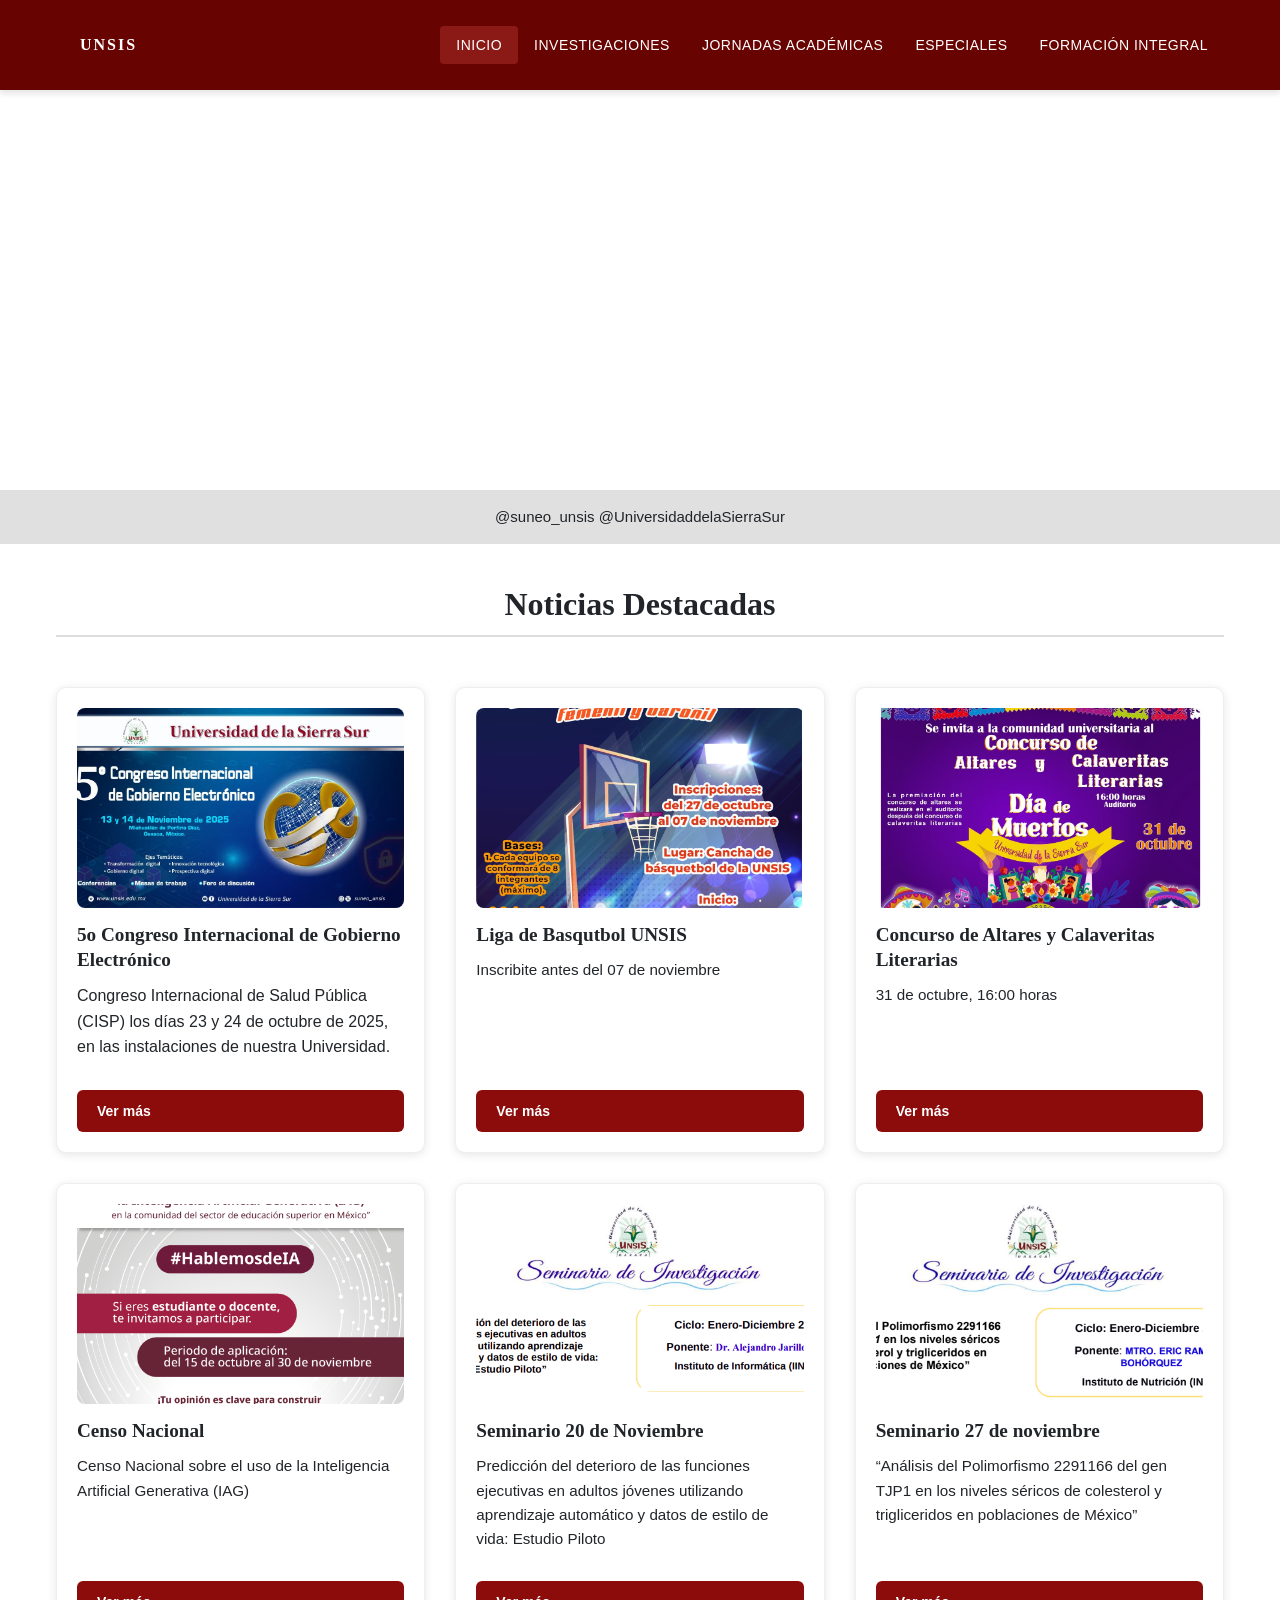
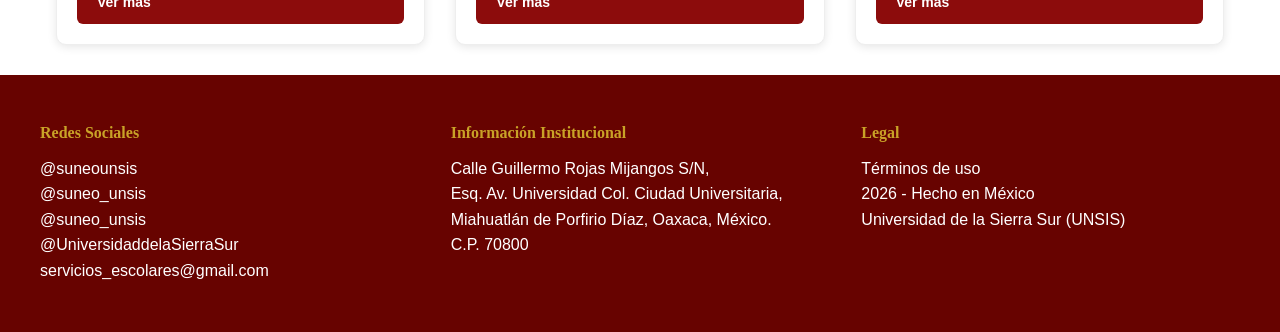
==== index.html @ 6fab4e88 "Primer commit del sitio web. Se agrega el proyecto." ====
<!DOCTYPE html>
<html lang="es">

<head>
    <meta charset="UTF-8">
    <meta name="viewport" content="width=device-width, initial-scale=1.0">
    <title>Noticias UNSIS </title>
    <link rel="stylesheet" href="estilo.css">
    <link rel="stylesheet" href="styles_da.css">
    <!-- <link rel="stylesheet" href="styles_footer.css"> -->
    <link rel="stylesheet" href="styles.css">

</head>

<body>

    <!-- Placeholder para Header -->
    <div id="header-placeholder"></div>

    <!-- Contenido Principal -->
    <div class="hero">
        <img src="imagenes/PORTADA.jpg" alt="Campus Universitario de la Sierra Sur" class="hero-img">
    </div>

    <section class="redes-secundarias">
        <span>@suneo_unsis</span>
        <span>@UniversidaddelaSierraSur</span>
    </section>

    <main class="contenido-principal">
        <div class="container">

            <!--  <h2>Noticias Destacadas</h2>

            <article class="noticia-principal">
                <div class="noticia-img-container">
                    <img src="CAR CIGE 5 - pagina.jpg" alt="Imagen del 5o Congreso Internacional de Gobierno Electrónico">
                </div>
                <div class="noticia-texto">
                    <h3>5o Congreso Internacional de Gobierno Electrónico</h3>
                    <p>
                        La Universidad de la Sierra Sur a través del Instituto de Investigación sobre la Salud Pública (IISSP)
                        convoca a la comunidad académica, científica, social y del sector salud a participar en el 2o. Congreso
                        Internacional de Salud Pública (CISP) los días 23 y 24 de octubre de 2025, en las instalaciones de 
                        nuestra Universidad.
                    </p>
                    <a href="#" class="btn-rojo">Ver más</a>
                </div>
            </article>

            <hr> -->

            <h2>Noticias Destacadas</h2>

            <div class="grid-noticias">

                <article class="noticia-card">
                    <img src="imagenes/CAR CIGE 5 - pagina.jpg"
                        alt="Imagen del 5o Congreso Internacional de Gobierno Electrónico">
                    <h3>5o Congreso Internacional de Gobierno Electrónico</h3>
                    Congreso Internacional de Salud Pública (CISP) los días 23 y 24 de octubre de 2025, en las
                    instalaciones de
                    nuestra Universidad.</p>
                    <a href="cige.html" class="btn-rojo">Ver más</a>
                </article>


                <article class="noticia-card">
                    <img src="imagenes/conv basquet 2025-2.jpg" alt="Imagen de la Liga de Basquetbol UNSIS">
                    <h3>Liga de Basqutbol UNSIS</h3>
                    <p>Inscribite antes del 07 de noviembre</p>
                    <a href="basquet.html" class="btn-rojo">Ver más</a>
                </article>

                <article class="noticia-card">
                    <img src="imagenes/Concurso dia de muertos 2025_0.jpg"
                        alt="Imagen del Concurso de Altares y Calaveritas Literarias">
                    <h3>Concurso de Altares y Calaveritas Literarias</h3>
                    <p>31 de octubre, 16:00 horas</p>
                    <a href="calaveritas.html" class="btn-rojo">Ver más</a>
                </article>

                <article class="noticia-card">
                    <img src="imagenes/Invitación RS.png" alt="Imagen de Censo Nacional sobre IA Generativa">
                    <h3>Censo Nacional</h3>
                    <p>Censo Nacional sobre el uso de la Inteligencia Artificial Generativa (IAG)</p>
                    <a href="censo.html" class="btn-rojo">Ver más</a>
                </article>

                <article class="noticia-card">
                    <img src="imagenes/Captura de pantalla 2025-11-20 110848.png"
                        alt="Imagen de Seminario 20 de Noviembre">
                    <h3>Seminario 20 de Noviembre</h3>
                    <p>
                        Predicción del deterioro de las funciones ejecutivas en adultos jóvenes utilizando aprendizaje
                        automático y datos de estilo de vida: Estudio Piloto
                    </p>
                    <a href="seminario.html" class="btn-rojo">Ver más</a>
                </article>

                <article class="noticia-card">
                    <img src="imagenes/sem24a.png" alt="Imagen de Seminario 27 de noviembre">
                    <h3>Seminario 27 de noviembre</h3>
                    <p>
                        “Análisis del Polimorfismo 2291166 del gen TJP1 en los niveles séricos de colesterol
                        y trigliceridos en poblaciones de México”
                    </p>
                    <a href="seminario27.html" class="btn-rojo">Ver más</a>
                </article>

            </div>
        </div>
    </main>

    <!-- Placeholder para Footer -->
    <div id="footer-placeholder"></div>

    <script src="script.js"></script>

</body>

</html>
---- estilo.css ----
/* =============================================
   ESTILO INSTITUCIONAL TIPO UNSIS - MEJORADO
   ============================================= */

/* ----- VARIABLES CSS para una mejor gestión de colores ----- */
:root {
    --color-unsis-dark: #6e0a0a; /* Rojo oscuro para hover/footer */
    --color-unsis-medium: #7b0a0a; /* Rojo UNSIS principal (Header) */
    --color-unsis-light: #8c0c0c; /* Rojo para menú principal y botones */
    --color-fondo-claro: #f4f4f4;
    --color-texto-oscuro: #333;
    --sombra-card: 0 4px 15px rgba(0,0,0,0.1);
}

/* ----- GENERALES ----- */
body {
    margin: 0;
    padding: 0;
    background: var(--color-fondo-claro);
    font-family: "Segoe UI", Arial, Helvetica, sans-serif;
    color: var(--color-texto-oscuro);
    line-height: 1.6;
}

h2 {
    color: var(--color-unsis-medium);
    text-align: center;
    margin: 40px 0 20px;
    font-size: 2em;
    border-bottom: 2px solid #ddd;
    padding-bottom: 10px;
}

h3 {
    color: var(--color-unsis-dark);
}

/* Contenedor central para limitar el ancho del contenido */
.container {
    max-width: 1200px;
    margin: 0 auto;
    padding: 0 20px;
}

/* ----- HEADER ROJO INSTITUCIONAL ----- */
.top-bar {
    background: var(--color-unsis-medium);
    color: white;
    padding: 10px 30px;
    display: flex;
    justify-content: space-between;
    align-items: center;
    font-size: 14px;
}

.top-bar .logo {
    height: 55px;
    width: auto;
    object-fit: contain;
    background: white; 
    padding: 5px 10px;
    border-radius: 5px;
}

.top-bar .redes-top {
    display: flex;
    gap: 15px;
}

/* ----- MENu PRINCIPAL ----- */
.menu-principal {
    background: var(--color-unsis-light);
    color: white;
    padding: 15px 40px;
    display: flex;
    gap: 40px;
    justify-content: center;
    font-size: 15px;
    font-weight: 500;
}

.menu-principal a {
    color: white;
    text-decoration: none;
    padding: 5px 0;
    transition: color 0.3s;
}

.menu-principal a:hover {
    color: #ffcc00; /* Color de acento */
    text-decoration: none;
}

/* ----- HERO (IMAGEN PRINCIPAL) ----- */
.hero {
    overflow: hidden;
    max-height: 450px;
    width: 100%;
}

.hero-img {
    width: 100%;
    height: 450px;
    object-fit: cover;
    display: block;
}

/* ----- REDES SECUNDARIAS (Sección simple) ----- */
.redes-secundarias {
    text-align: center;
    padding: 15px;
    background: #e0e0e0;
    margin-bottom: 30px;
    font-size: 15px;
}

/* ----- BOTÓN ROJO INSTITUCIONAL ----- */
.btn-rojo {
    display: inline-block;
    background: var(--color-unsis-light);
    color: white;
    padding: 10px 20px;
    border-radius: 6px;
    text-decoration: none;
    font-weight: bold;
    font-size: 14px;
    transition: background 0.3s;
    margin-top: 15px;
}

.btn-rojo:hover {
    background: var(--color-unsis-dark);
}

/* -------------------------------------
   ESTILO DE NOTICIAS (TARJETAS)
   ------------------------------------- */

/* Noticia Destacada: Diseño horizontal en escritorio */
.noticia-principal {
    display: flex;
    background: white;
    border-radius: 10px;
    box-shadow: var(--sombra-card);
    margin: 40px auto;
    overflow: hidden;
    max-width: 90%;
}

.noticia-principal .noticia-img-container {
    width: 50%;
    overflow: hidden;
}

.noticia-principal img {
    width: 100%;
    height: 100%; /* Ajuste a la altura del contenedor */
    object-fit: cover;
    display: block;
}

.noticia-principal .noticia-texto {
    padding: 30px;
    width: 50%;
}

.noticia-principal h3 {
    margin-top: 0;
    font-size: 1.8em;
}

/* Contenedor de las tarjetas de noticias secundarias (Uso de Grid) */
.grid-noticias {
    display: grid;
    /* Ajusta automáticamente las columnas, mínimo 300px, para 2 o 3 columnas */
    grid-template-columns: repeat(auto-fit, minmax(300px, 1fr)); 
    gap: 30px;
    padding: 30px 0;
}

/* Tarjeta de Noticia Estándar */
.noticia-card {
    background: white;
    border-radius: 10px;
    box-shadow: 0 2px 10px rgba(0,0,0,0.1);
    padding: 20px;
    display: flex;
    flex-direction: column;
    transition: transform 0.3s, box-shadow 0.3s;
    border: 1px solid #eee;
}

.noticia-card:hover {
    transform: translateY(-5px);
    box-shadow: 0 8px 20px rgba(0,0,0,0.15);
}

.noticia-card img {
    width: 100%;
    height: 200px; /* Altura fija para uniformidad visual en la cuadrícula */
    object-fit: cover;
    border-radius: 8px;
    margin-bottom: 15px;
}

.noticia-card h3 {
    font-size: 1.2em;
    margin-top: 0;
    margin-bottom: 10px;
}

.noticia-card p {
    flex-grow: 1; 
    font-size: 0.95em;
    margin-bottom: 15px;
}

/* -------------------------------------
   FOOTER (Pie de Página)
   ------------------------------------- */

.footer-principal {
    background: var(--color-unsis-dark);
    color: white;
    padding: 40px 0;
    margin-top: 50px;
    font-size: 14px;
}

.footer-content {
    display: flex;
    justify-content: space-around;
    gap: 30px;
    text-align: left;
}

.footer-principal p {
    margin: 5px 0;
}

.footer-principal a {
    color: #ffcc00; /* Color de acento para enlaces */
    text-decoration: none;
}

.footer-principal a:hover {
    text-decoration: underline;
}

/* ----- RESPONSIVE (Ajustes para Tabletas y Móviles) ----- */

/* Para tabletas (992px y menos) */
@media (max-width: 992px) {
    /* La noticia principal se apila verticalmente */
    .noticia-principal {
        flex-direction: column;
        max-width: 95%;
    }

    .noticia-principal .noticia-img-container,
    .noticia-principal .noticia-texto {
        width: 100%;
    }

    .noticia-principal img {
        height: 300px;
    }
}



/* Para móviles (768px y menos) */
@media (max-width: 768px) {
    .menu-principal {
        /* El menú pasa a ser vertical */
        flex-direction: column;
        gap: 15px;
        padding: 20px;
    }
    
    .top-bar {
        /* El header pasa a ser vertical */
        flex-direction: column;
        padding: 15px;
    }

    .top-bar .redes-top {
        margin-top: 10px;
    }
    
    .footer-content {
        /* El footer pasa a ser vertical y centrado */
        flex-direction: column;
        text-align: center;
    }
    
    .grid-noticias {
        /* La cuadrícula de noticias pasa a ser una sola columna */
        grid-template-columns: 1fr;
    }
}
@media (max-width: 768px){
    .barra-principal,
    .navbar,
    header {
        display: none;
    }
}
---- styles_da.css ----
/* =====================================================
   1. VARIABLES CSS
   ===================================================== */
:root {
    --color-fondo: #ffffff;
    --color-institucional: #670300;
    --color-texto-claro: #ffffff;
    --color-texto-oscuro: #212529;
    --color-hover-crema: #f3e6d8;

    --fuente-principal: 'Montserrat', system-ui, sans-serif;

    --radio-base: 0.75rem;
    --sombra-suave: 0 10px 25px rgba(0, 0, 0, 0.08);
    --transicion-base: 0.3s ease;

    /* Colores de acento */
    --color-acento: #c9a227;
    --color-acento-light: #e8d48a;
}

/* =====================================================
   2. RESET / BASE
   ===================================================== */
*,
*::before,
*::after {
    box-sizing: border-box;
    margin: 0;
    padding: 0;
}

body {
    font-family: var(--fuente-principal);
    background-color: var(--color-fondo);
    color: var(--color-texto-oscuro);
    line-height: 1.6;
}

/* =====================================================
   3. HEADER / NAVBAR
   ===================================================== */
.navbar {
    background-color: var(--color-institucional);
    position: sticky;
    top: 0;
    z-index: 1000;
}

/* Checkbox oculto (control del menú) */
.menu-toggle {
    display: none;
}

/* Barra superior */
.header__top {
    display: flex;
    justify-content: space-between;
    align-items: center;
    padding: 1rem 1.5rem;
}

.header__logo {
    color: var(--color-texto-claro);
    font-weight: 700;
    letter-spacing: 2px;
    text-decoration: none;
    font-size: 1.2rem;
}

/* Botón hamburguesa */
.header__menu-btn {
    cursor: pointer;
    display: flex;
    flex-direction: column;
    gap: 5px;
}

.header__menu-btn span {
    width: 26px;
    height: 3px;
    background-color: var(--color-texto-claro);
    border-radius: 2px;
    transition: var(--transicion-base);
}

/* =====================================================
   4. NAVEGACIÓN
   ===================================================== */
.nav {
    display: none;
}

.menu-toggle:checked~.nav {
    display: block;
}

.menu {
    list-style: none;
    display: flex;
    flex-direction: column;
    padding: 0 1.5rem 1rem;
    gap: 0.5rem;
}

.menu li {
    position: relative;
}

.menu a {
    display: block;
    padding: 0.6rem 0;
    color: var(--color-texto-claro);
    text-decoration: none;
    font-size: 0.95rem;
    transition: transform var(--transicion-base),
        color var(--transicion-base);
}

.menu a:hover {
    color: var(--color-hover-crema);
    transform: scale(1.05);
}

/* Submenú */
.menu ul {
    list-style: none;
    display: none;
    flex-direction: column;
    padding-left: 1rem;
}

.menu li:hover>ul {
    display: block;
}

/* =====================================================
   5. CARDS
   ===================================================== */
.cards-container {
    max-width: 1200px;
    margin: 0 auto;
    padding: 3rem 2rem;

    display: grid;
    grid-template-columns: 1fr;
    gap: 3rem;
}

.card {
    perspective: 1200px;
}

.card-inner {
    position: relative;
    height: 320px;
    transform-style: preserve-3d;
    transition: transform var(--transicion-base);
}

.card:hover .card-inner {
    transform: rotateY(180deg);
}

.card-front,
.card-back {
    position: absolute;
    inset: 0;
    border-radius: var(--radio-base);
    backface-visibility: hidden;
    overflow: hidden;
    box-shadow: var(--sombra-suave);
}

.card-front {
    background-color: #eaeaea;
    /* placeholder */
}

.card-back {
    background-color: var(--color-institucional);
    color: var(--color-texto-claro);
    padding: 2rem;
    transform: rotateY(180deg);

    display: flex;
    flex-direction: column;
    justify-content: center;
    gap: 1rem;
}

.card-back a {
    color: var(--color-hover-crema);
    text-decoration: none;
    font-weight: 500;
}

/* =====================================================
   6. FOOTER
   ===================================================== */
.footer-container {
    background-color: var(--color-institucional);
    color: var(--color-texto-claro);
    padding: 3rem 2rem;
}

.footer-content {
    max-width: 1200px;
    margin: 0 auto;

    display: grid;
    grid-template-columns: 1fr;
    gap: 2rem;
}

.footer-box h4 {
    margin-bottom: 0.75rem;
    color: var(--color-acento);
}

.footer-box a {
    display: inline-block;
    color: var(--color-texto-claro);
    text-decoration: none;
    transition: transform var(--transicion-base),
        color var(--transicion-base);
}

.footer-box a:hover {
    color: var(--color-hover-crema);
    transform: scale(1.05);
}

/* =====================================================
   7. RESPONSIVE
   ===================================================== */
@media (min-width: 768px) {

    /* Navbar */
    .header__menu-btn {
        display: none;
    }

    .nav {
        display: block;
    }

    .menu {
        flex-direction: row;
        justify-content: center;
        align-items: center;
        gap: 1.5rem;
        padding: 0 2rem 1rem;
    }

    .menu ul {
        position: absolute;
        top: 100%;
        left: 0;
        min-width: 200px;
        padding: 0.75rem 1rem;
        background-color: var(--color-institucional);
        border-radius: var(--radio-base);
        box-shadow: var(--sombra-suave);
        z-index: 1000;
    }

    /* Cards */
    .cards-container {
        grid-template-columns: repeat(2, 1fr);
    }

    /* Footer */
    .footer-content {
        grid-template-columns: repeat(3, 1fr);
    }
}
---- styles_footer.css ----
/* =====================================================
   1. VARIABLES CSS
   ===================================================== */
:root {
    --color-fondo: #ffffff;
    --color-institucional: #670300;
    --color-texto-claro: #ffffff;
    --color-texto-oscuro: #212529;
    --color-hover-crema: #f3e6d8;

    --fuente-principal: 'Montserrat', system-ui, sans-serif;

    --radio-base: 0.75rem;
    --sombra-suave: 0 10px 25px rgba(0, 0, 0, 0.08);
    --transicion-base: 0.3s ease;

    /* Colores de acento */
    --color-acento: #c9a227;
    --color-acento-light: #e8d48a;
}

/* =====================================================
   2. RESET / BASE
   ===================================================== */
*,
*::before,
*::after {
    box-sizing: border-box;
    margin: 0;
    padding: 0;
}

body {
    font-family: var(--fuente-principal);
    background-color: var(--color-fondo);
    color: var(--color-texto-oscuro);
    line-height: 1.6;
}

/* =====================================================
   3. HEADER / NAVBAR
   ===================================================== */
/* .navbar {
    background-color: var(--color-institucional);
    position: sticky;
    top: 0;
    z-index: 1000;
} */

/* Checkbox oculto (control del menú) */
/* .menu-toggle {
    display: none;
} */

/* Barra superior */
/* .header__top {
    display: flex;
    justify-content: space-between;
    align-items: center;
    padding: 1rem 1.5rem;
}

.header__logo {
    color: var(--color-texto-claro);
    font-weight: 700;
    letter-spacing: 2px;
    text-decoration: none;
    font-size: 1.2rem;
} */

/* Botón hamburguesa */
/* .header__menu-btn {
    cursor: pointer;
    display: flex;
    flex-direction: column;
    gap: 5px;
}

.header__menu-btn span {
    width: 26px;
    height: 3px;
    background-color: var(--color-texto-claro);
    border-radius: 2px;
    transition: var(--transicion-base);
} */

/* =====================================================
   4. NAVEGACIÓN
   ===================================================== */
/* .nav {
    display: none;
}

.menu-toggle:checked~.nav {
    display: block;
}

.menu {
    list-style: none;
    display: flex;
    flex-direction: column;
    padding: 0 1.5rem 1rem;
    gap: 0.5rem;
}

.menu li {
    position: relative;
}

.menu a {
    display: block;
    padding: 0.6rem 0;
    color: var(--color-texto-claro);
    text-decoration: none;
    font-size: 0.95rem;
    transition: transform var(--transicion-base),
        color var(--transicion-base);
}

.menu a:hover {
    color: var(--color-hover-crema);
    transform: scale(1.05);
} */

/* Submenú */
/* .menu ul {
    list-style: none;
    display: none;
    flex-direction: column;
    padding-left: 1rem;
}

.menu li:hover>ul {
    display: block;
} */

/* =====================================================
   5. CARDS
   ===================================================== */
.cards-container {
    max-width: 1200px;
    margin: 0 auto;
    padding: 3rem 2rem;

    display: grid;
    grid-template-columns: 1fr;
    gap: 3rem;
}

.card {
    perspective: 1200px;
}

.card-inner {
    position: relative;
    height: 320px;
    transform-style: preserve-3d;
    transition: transform var(--transicion-base);
}

.card:hover .card-inner {
    transform: rotateY(180deg);
}

.card-front,
.card-back {
    position: absolute;
    inset: 0;
    border-radius: var(--radio-base);
    backface-visibility: hidden;
    overflow: hidden;
    box-shadow: var(--sombra-suave);
}

.card-front {
    background-color: #eaeaea;
    /* placeholder */
}

.card-back {
    background-color: var(--color-institucional);
    color: var(--color-texto-claro);
    padding: 2rem;
    transform: rotateY(180deg);

    display: flex;
    flex-direction: column;
    justify-content: center;
    gap: 1rem;
}

.card-back a {
    color: var(--color-hover-crema);
    text-decoration: none;
    font-weight: 500;
}

/* =====================================================
   6. FOOTER
   ===================================================== */
.footer-container {
    background-color: var(--color-institucional);
    color: var(--color-texto-claro);
    padding: 3rem 2rem;
}

.footer-content {
    max-width: 1200px;
    margin: 0 auto;

    display: grid;
    grid-template-columns: 1fr;
    gap: 2rem;
}

.footer-box h4 {
    margin-bottom: 0.75rem;
    color: var(--color-acento);
}

.footer-box a {
    display: inline-block;
    color: var(--color-texto-claro);
    text-decoration: none;
    transition: transform var(--transicion-base),
        color var(--transicion-base);
}

.footer-box a:hover {
    color: var(--color-hover-crema);
    transform: scale(1.05);
}

/* =====================================================
   7. RESPONSIVE
   ===================================================== */
@media (min-width: 768px) {

    /* Navbar */
    .header__menu-btn {
        display: none;
    }

    .nav {
        display: block;
    }

    .menu {
        flex-direction: row;
        justify-content: center;
        align-items: center;
        gap: 1.5rem;
        padding: 0 2rem 1rem;
    }

    .menu ul {
        position: absolute;
        top: 100%;
        left: 0;
        min-width: 200px;
        padding: 0.75rem 1rem;
        background-color: var(--color-institucional);
        border-radius: var(--radio-base);
        box-shadow: var(--sombra-suave);
        z-index: 1000;
    }

    /* Cards */
    .cards-container {
        grid-template-columns: repeat(2, 1fr);
    }

    /* Footer */
    .footer-content {
        grid-template-columns: repeat(3, 1fr);
    }
}
---- styles.css ----
/* =============================================================================
   VARIABLES CSS
   ============================================================================= */
:root {
  /* Colores principales */
  --color-primario: #670300;
  --color-primario-light: #8b1a17;
  --color-primario-lighter: #f5e6e6;

  /* Colores secundarios */
  --color-secundario: #1a3a5c;
  --color-secundario-light: #2c5282;

  /* Colores de acento */
  --color-acento: #c9a227;
  --color-acento-light: #e8d48a;

  /* Colores neutros */
  --color-bg-primario: #ffffff;
  --color-bg-secundario: #f8f9fa;
  --color-bg-terciario: #e9ecef;
  --color-text-primario: #212529;
  --color-text-secundario: #6c757d;
  --color-border: #dee2e6;

  /* Tipografía */
  --fuente-primaria: "Segoe UI", Tahoma, Geneva, Verdana, sans-serif;
  --fuente-heading: "Georgia", "Times New Roman", serif;

  /* Tamaños de fuente */
  --texto-xs: 0.75rem;
  --texto-sm: 0.875rem;
  --texto-base: 1rem;
  --texto-lg: 1.125rem;
  --texto-xl: 1.25rem;
  --texto-2xl: 1.5rem;
  --texto-3xl: 1.875rem;
  --texto-4xl: 2.25rem;

  /* Espaciado */
  --espaciado-xs: 0.25rem;
  --espaciado-sm: 0.5rem;
  --espaciado-md: 1rem;
  --espaciado-lg: 1.5rem;
  --espaciado-xl: 2rem;
  --espaciado-2xl: 3rem;
  --espaciado-3xl: 4rem;

  /* Bordes */
  --border-radius-sm: 0.25rem;
  --border-radius-md: 0.5rem;
  --border-radius-lg: 1rem;

  /* Sombras */
  --shadow-sm: 0 1px 2px rgba(0, 0, 0, 0.05);
  --shadow-md: 0 4px 6px rgba(0, 0, 0, 0.1);
  --shadow-lg: 0 10px 15px rgba(0, 0, 0, 0.1);

  /* Transiciones */
  --transition-fast: 150ms ease;
  --transition-normal: 300ms ease;
}

/* =============================================================================
   RESET
   ============================================================================= */
*,
*::before,
*::after {
  box-sizing: border-box;
  margin: 0;
  padding: 0;
}

html {
  scroll-behavior: smooth;
  font-size: 16px;
}

body {
  font-family: var(--fuente-primaria);
  font-size: var(--texto-base);
  line-height: 1.6;
  color: var(--color-text-primario);
  background-color: var(--color-bg-primario);
}

img {
  max-width: 100%;
  height: auto;
  display: block;
}

a {
  color: var(--color-secundario-light);
  text-decoration: none;
  transition: color var(--transition-fast);
}

a:hover {
  color: var(--color-primario);
}

ul,
ol {
  list-style: none;
}

h1,
h2,
h3,
h4,
h5,
h6 {
  font-family: var(--fuente-heading);
  line-height: 1.3;
  color: var(--color-text-primario);
}

/* =============================================================================
   UTILIDADES
   ============================================================================= */
.container {
  width: 100%;
  max-width: 1200px;
  margin: 0 auto;
  padding: 0 var(--espaciado-md);
}

.sr-only {
  position: absolute;
  width: 1px;
  height: 1px;
  padding: 0;
  margin: -1px;
  overflow: hidden;
  clip: rect(0, 0, 0, 0);
  white-space: nowrap;
  border: 0;
}

.text-center {
  text-align: center;
}

.section-title {
  font-size: var(--texto-2xl);
  color: var(--color-primario);
  margin-bottom: var(--espaciado-lg);
  padding-bottom: var(--espaciado-sm);
  border-bottom: 3px solid var(--color-acento);
  display: inline-block;
}

/* =============================================================================
   HEADER
   ============================================================================= */
/* .header {
  background-color: var(--color-primario);
  color: var(--color-bg-primario);
  position: sticky;
  top: 0;
  z-index: 1000;
  box-shadow: var(--shadow-md);
}

.header__container {
  display: flex;
  flex-direction: column;
  padding: var(--espaciado-md);
}

.header__top {
  display: flex;
  justify-content: space-between;
  align-items: center;
  margin-bottom: var(--espaciado-md);
}

.header__logo {
  font-family: var(--fuente-heading);
  font-size: var(--texto-2xl);
  font-weight: bold;
  color: var(--color-bg-primario);
  letter-spacing: 2px;
}

.header__menu-btn {
  background: none;
  border: none;
  color: var(--color-bg-primario);
  font-size: var(--texto-xl);
  cursor: pointer;
  padding: var(--espaciado-sm);
  display: flex;
  flex-direction: column;
  gap: 4px;
}

.header__menu-btn span {
  display: block;
  width: 25px;
  height: 3px;
  background-color: var(--color-bg-primario);
  border-radius: 2px;
  transition: var(--transition-fast);
} */

/* Navegación principal */
/* .nav {
  display: none;
  flex-direction: column;
}

.nav.active {
  display: flex;
}

.nav__menu {
  display: flex;
  flex-direction: column;
  gap: var(--espaciado-xs);
}

.nav__item {
  position: relative;
}

.nav__link {
  display: block;
  padding: var(--espaciado-sm) var(--espaciado-md);
  color: var(--color-bg-primario);
  font-weight: 500;
  text-transform: uppercase;
  font-size: var(--texto-sm);
  letter-spacing: 0.5px;
  border-radius: var(--border-radius-sm);
  transition: background-color var(--transition-fast);
}

.nav__link:hover,
.nav__link--active {
  background-color: var(--color-primario-light);
  color: var(--color-bg-primario);
} */

/* Submenú */
/* .nav__submenu {
  display: none;
  flex-direction: column;
  background-color: var(--color-primario-light);
  padding-left: var(--espaciado-md);
}

.nav__item:hover .nav__submenu,
.nav__submenu.active {
  display: flex;
}

.nav__submenu-link {
  display: block;
  padding: var(--espaciado-sm) var(--espaciado-md);
  color: var(--color-bg-primario);
  font-size: var(--texto-sm);
  opacity: 0.9;
}

.nav__submenu-link:hover {
  opacity: 1;
  background-color: rgba(255, 255, 255, 0.1);
  color: var(--color-bg-primario);
} */

/* =============================================================================
   HERO / BANNER
   ============================================================================= */
.hero {
  position: relative;
  height: 300px;
  /*background: linear-gradient(135deg, var(--color-primario) 0%, var(--color-primario-light) 100%);*/
  display: flex;
  align-items: center;
  justify-content: center;
  text-align: center;
  /*color: var(--color-bg-primario);*/
  overflow: hidden;
}

.hero::before {
  content: "";
  position: absolute;
  top: 0;
  left: 0;
  right: 0;
  bottom: 0;
  background: url("img/PORTADA.jpg") center / cover;
  opacity: 0.3;
}

.hero__content {
  position: relative;
  z-index: 1;
  padding: var(--espaciado-xl);
}

.hero__title {
  font-size: var(--texto-3xl);
  margin-bottom: var(--espaciado-md);
  text-shadow: 2px 2px 4px rgba(0, 0, 0, 0.3);
}

.hero__subtitle {
  font-size: var(--texto-lg);
  opacity: 0.9;
}

/* =============================================================================
   SECCIONES
   ============================================================================= */
.section {
  padding: var(--espaciado-2xl) 0;
}

.section--alt {
  background-color: var(--color-bg-secundario);
}

/* =============================================================================
   TARJETAS
   ============================================================================= */
.cards-grid {
  display: grid;
  grid-template-columns: 1fr;
  gap: var(--espaciado-lg);
}

.card {
  background-color: var(--color-bg-primario);
  border-radius: var(--border-radius-md);
  box-shadow: var(--shadow-md);
  overflow: hidden;
  transition: transform var(--transition-normal), box-shadow var(--transition-normal);
}

.card:hover {
  transform: translateY(-5px);
  box-shadow: var(--shadow-lg);
}

.card__image {
  width: 100%;
  height: 200px;
  object-fit: cover;
}

.card__content {
  padding: var(--espaciado-lg);
}

.card__title {
  font-size: var(--texto-lg);
  color: var(--color-primario);
  margin-bottom: var(--espaciado-sm);
}

.card__text {
  color: var(--color-text-secundario);
  font-size: var(--texto-sm);
  margin-bottom: var(--espaciado-md);
}

.card__link {
  display: inline-block;
  padding: var(--espaciado-sm) var(--espaciado-md);
  background-color: var(--color-primario);
  color: var(--color-bg-primario);
  border-radius: var(--border-radius-sm);
  font-size: var(--texto-sm);
  font-weight: 500;
  transition: background-color var(--transition-fast);
}

.card__link:hover {
  background-color: var(--color-primario-light);
  color: var(--color-bg-primario);
}

/* =============================================================================
   FORMACIÓN INTEGRAL
   ============================================================================= */
.formation-intro {
  background-color: var(--color-primario-lighter);
  padding: var(--espaciado-xl);
  border-radius: var(--border-radius-md);
  margin-bottom: var(--espaciado-2xl);
  text-align: center;
}

.formation-intro__title {
  color: var(--color-primario);
  margin-bottom: var(--espaciado-md);
}

.formation-intro__text {
  color: var(--color-text-secundario);
  max-width: 800px;
  margin: 0 auto;
}

/* Clubs */
.clubs-grid {
  display: grid;
  grid-template-columns: 1fr;
  gap: var(--espaciado-md);
}

.club-card {
  background-color: var(--color-bg-primario);
  padding: var(--espaciado-lg);
  border-radius: var(--border-radius-md);
  box-shadow: var(--shadow-sm);
  border-left: 4px solid var(--color-acento);
}

.club-card__title {
  font-size: var(--texto-lg);
  color: var(--color-primario);
  margin-bottom: var(--espaciado-sm);
}

.club-card__schedule {
  font-size: var(--texto-sm);
  color: var(--color-text-secundario);
}

/* Cultura */
.culture-grid {
  display: grid;
  grid-template-columns: 1fr;
  gap: var(--espaciado-lg);
}

.culture-card {
  background-color: var(--color-bg-primario);
  border-radius: var(--border-radius-md);
  box-shadow: var(--shadow-md);
  overflow: hidden;
}

.culture-card__image {
  width: 100%;
  height: 180px;
  object-fit: cover;
}

.culture-card__content {
  padding: var(--espaciado-lg);
}

.culture-card__title {
  font-size: var(--texto-lg);
  color: var(--color-primario);
  margin-bottom: var(--espaciado-sm);
}

.culture-card__text {
  font-size: var(--texto-sm);
  color: var(--color-text-secundario);
}

/* Deportes */
.sports-grid {
  display: grid;
  grid-template-columns: 1fr;
  gap: var(--espaciado-lg);
}

.sport-card {
  background-color: var(--color-bg-primario);
  padding: var(--espaciado-lg);
  border-radius: var(--border-radius-md);
  box-shadow: var(--shadow-md);
  display: flex;
  flex-direction: column;
  gap: var(--espaciado-md);
}

.sport-card__icon {
  width: 60px;
  height: 60px;
  background-color: var(--color-primario-lighter);
  border-radius: 50%;
  display: flex;
  align-items: center;
  justify-content: center;
  font-size: var(--texto-2xl);
}

.sport-card__title {
  font-size: var(--texto-lg);
  color: var(--color-primario);
}

.sport-card__text {
  font-size: var(--texto-sm);
  color: var(--color-text-secundario);
}

.sport-card__info {
  font-size: var(--texto-sm);
  color: var(--color-text-secundario);
  padding-top: var(--espaciado-sm);
  border-top: 1px solid var(--color-border);
}

.sport-card__info strong {
  color: var(--color-text-primario);
}

/* Libros */
.books-grid {
  display: grid;
  grid-template-columns: repeat(2, 1fr);
  gap: var(--espaciado-md);
}

.book-card {
  background-color: var(--color-bg-primario);
  border-radius: var(--border-radius-md);
  box-shadow: var(--shadow-sm);
  overflow: hidden;
  text-align: center;
}

.book-card__cover {
  width: 100%;
  height: 180px;
  object-fit: cover;
}

.book-card__content {
  padding: var(--espaciado-md);
}

.book-card__title {
  font-size: var(--texto-sm);
  color: var(--color-primario);
  margin-bottom: var(--espaciado-xs);
}

.book-card__author {
  font-size: var(--texto-xs);
  color: var(--color-text-secundario);
}

/* =============================================================================
   FOOTER
   ============================================================================= */
/* .footer {
  background-color: var(--color-primario);
  color: var(--color-bg-primario);
  padding: var(--espaciado-2xl) 0 var(--espaciado-lg);
}

.footer__grid {
  display: grid;
  grid-template-columns: 1fr;
  gap: var(--espaciado-xl);
  margin-bottom: var(--espaciado-xl);
}

.footer__section-title {
  font-size: var(--texto-lg);
  margin-bottom: var(--espaciado-md);
  color: var(--color-acento);
}

.footer__text {
  font-size: var(--texto-sm);
  line-height: 1.8;
  opacity: 0.9;
}

.footer__social {
  display: flex;
  gap: var(--espaciado-md);
  margin-top: var(--espaciado-md);
}

.footer__social-link {
  display: flex;
  align-items: center;
  gap: var(--espaciado-xs);
  color: var(--color-bg-primario);
  font-size: var(--texto-sm);
  opacity: 0.9;
  transition: opacity var(--transition-fast);
}

.footer__social-link:hover {
  opacity: 1;
  color: var(--color-acento);
}

.footer__bottom {
  padding-top: var(--espaciado-lg);
  border-top: 1px solid rgba(255, 255, 255, 0.2);
  text-align: center;
}

.footer__copyright {
  font-size: var(--texto-sm);
  opacity: 0.8;
}

.footer__links {
  margin-top: var(--espaciado-sm);
}

.footer__link {
  color: var(--color-bg-primario);
  font-size: var(--texto-sm);
  opacity: 0.8;
}

.footer__link:hover {
  opacity: 1;
  color: var(--color-acento);
} */

/* =============================================================================
   RESPONSIVE - TABLET (768px+)
   ============================================================================= */
@media (min-width: 768px) {
  /* .header__container {
    flex-direction: row;
    align-items: center;
    justify-content: space-between;
  }

  .header__top {
    margin-bottom: 0;
  }

  .header__menu-btn {
    display: none;
  }

  .nav {
    display: flex;
  }

  .nav__menu {
    flex-direction: row;
    gap: var(--espaciado-xs);
  }

  .nav__submenu {
    position: absolute;
    top: 100%;
    left: 0;
    min-width: 200px;
    padding-left: 0;
    border-radius: var(--border-radius-sm);
    box-shadow: var(--shadow-lg);
    z-index: 100;
  } */

  .hero {
    height: 400px;
  }

  .hero__title {
    font-size: var(--texto-4xl);
  }

  .cards-grid {
    grid-template-columns: repeat(2, 1fr);
  }

  .institutes-grid {
    grid-template-columns: repeat(2, 1fr);
  }

  .specials-grid {
    grid-template-columns: repeat(2, 1fr);
  }

  .clubs-grid {
    grid-template-columns: repeat(2, 1fr);
  }

  .culture-grid {
    grid-template-columns: repeat(3, 1fr);
  }

  .sports-grid {
    grid-template-columns: repeat(2, 1fr);
  }

  .books-grid {
    grid-template-columns: repeat(3, 1fr);
  }

  /* .footer__grid {
    grid-template-columns: repeat(2, 1fr);
  } */
}

/* =============================================================================
   RESPONSIVE - DESKTOP (1024px+)
   ============================================================================= */
@media (min-width: 1024px) {
  .cards-grid {
    grid-template-columns: repeat(3, 1fr);
  }

  .institutes-grid {
    grid-template-columns: repeat(2, 1fr);
  }

  .institute-card {
    flex-direction: row;
  }

  .institute-card__image {
    width: 200px;
    height: auto;
  }

  .specials-grid {
    grid-template-columns: repeat(3, 1fr);
  }

  .sports-grid {
    grid-template-columns: repeat(3, 1fr);
  }

  .books-grid {
    grid-template-columns: repeat(5, 1fr);
  }

  /* .footer__grid {
    grid-template-columns: repeat(3, 1fr);
  } */
}

/* ======================
   HEADER
   ====================== */

/* .header {
  background-color: var(--color-primario);
}

.header-bar {
  display: flex;
  justify-content: space-between;
  align-items: center;
  min-height: 70px;
} */

/* IZQUIERDA */
/* .header-left {
  display: flex;
  align-items: center;
  gap: 0.75rem;
}

.login-icon {
  font-size: 1.2rem;
  text-decoration: none;
  color: #FFFFFF;
}

.logo-unsis {
  height: 40px;
  width: auto;
}

.site-title {
  color: #FFFFFF;
  font-weight: 600;
  font-size: 1.1rem;
} */

/* MENÚ */
/* .nav {
  display: flex;
  align-items: center;
  gap: 1.5rem;
}

.nav a {
  color: #FFFFFF;
  text-decoration: none;
  font-weight: 500;
  white-space: nowrap;
} */

/* =============================================================================
   HEADER
   ============================================================================= */
.header {
  background-color: var(--color-primario);
  color: var(--color-bg-primario);
  position: sticky;
  top: 0;
  z-index: 1000;
  box-shadow: var(--shadow-md);
}

.header__container {
  display: flex;
  flex-direction: column;
  padding: var(--espaciado-md);
}

.header__top {
  display: flex;
  justify-content: space-between;
  align-items: center;
  margin-bottom: var(--espaciado-md);
}

.header__logo {
  font-family: var(--fuente-heading);
  font-size: var(--text-2xl);
  font-weight: bold;
  color: var(--color-bg-primario);
  letter-spacing: 2px;
}

.header__menu-btn {
  background: none;
  border: none;
  color: var(--color-bg-primario);
  font-size: var(--texto-xl);
  cursor: pointer;
  padding: var(--espaciado-sm);
  display: flex;
  flex-direction: column;
  gap: 4px;
}

.header__menu-btn span {
  display: block;
  width: 25px;
  height: 3px;
  background-color: var(--color-bg-primario);
  border-radius: 2px;
  transition: var(--transition-fast);
}

/* Navegación principal */
.nav {
  display: none;
  flex-direction: column;
}

.nav.active {
  display: flex;
}

.nav__list {
  display: flex;
  flex-direction: column;
  gap: var(--espaciado-xs);
}

.nav__item {
  position: relative;
}

.nav__link {
  display: block;
  padding: var(--espaciado-sm) var(--espaciado-md);
  color: var(--color-bg-primario);
  font-weight: 500;
  text-transform: uppercase;
  font-size: var(--texto-sm);
  letter-spacing: 0.5px;
  border-radius: var(--border-radius-sm);
  transition: background-color var(--transition-fast);
}

.nav__link:hover,
.nav__link--active {
  background-color: var(--color-primario-light);
  color: var(--color-bg-primario);
}

/* Submenú */
.nav__submenu {
  display: none;
  flex-direction: column;
  background-color: var(--color-primario-light);
  padding-left: var(--spacing-md);
}

.nav__item:hover .nav__submenu,
.nav__submenu.active {
  display: flex;
}

.nav__submenu-link {
  display: block;
  padding: var(--espaciado-sm) var(--espaciado-md);
  color: var(--color-bg-primario);
  font-size: var(--texto-sm);
  opacity: 0.9;
}

.nav__submenu-link:hover {
  opacity: 1;
  background-color: rgba(255, 255, 255, 0.1);
  color: var(--color-bg-primario);
}

/* =============================================================================
   RESPONSIVE - TABLET (768px+)
   ============================================================================= */
@media (min-width: 768px) {
  .header__container {
    flex-direction: row;
    align-items: center;
    justify-content: space-between;
  }

  .header__top {
    margin-bottom: 0;
  }

  .header__menu-btn {
    display: none;
  }

  .nav {
    display: flex;
  }

  .nav__list {
    flex-direction: row;
    gap: var(--spacing-xs);
  }

  .nav__submenu {
    position: absolute;
    top: 100%;
    left: 0;
    min-width: 200px;
    padding-left: 0;
    border-radius: var(--border-radius-sm);
    box-shadow: var(--shadow-lg);
    z-index: 100;
  }

  .hero {
    height: 400px;
  }

  .hero__title {
    font-size: var(--text-4xl);
  }

  .cards-grid {
    grid-template-columns: repeat(2, 1fr);
  }

  .institutes-grid {
    grid-template-columns: repeat(2, 1fr);
  }

  .specials-grid {
    grid-template-columns: repeat(2, 1fr);
  }

  .clubs-grid {
    grid-template-columns: repeat(2, 1fr);
  }

  .culture-grid {
    grid-template-columns: repeat(3, 1fr);
  }

  .sports-grid {
    grid-template-columns: repeat(2, 1fr);
  }

  .books-grid {
    grid-template-columns: repeat(3, 1fr);
  }

  .footer__grid {
    grid-template-columns: repeat(2, 1fr);
  }
}

/* =============================================================================
   RESPONSIVE - DESKTOP (1024px+)
   ============================================================================= */
@media (min-width: 1024px) {
  .cards-grid {
    grid-template-columns: repeat(3, 1fr);
  }

  .institutes-grid {
    grid-template-columns: repeat(2, 1fr);
  }

  .institute-card {
    flex-direction: row;
  }

  .institute-card__image {
    width: 200px;
    height: auto;
  }

  .specials-grid {
    grid-template-columns: repeat(3, 1fr);
  }

  .sports-grid {
    grid-template-columns: repeat(3, 1fr);
  }

  .books-grid {
    grid-template-columns: repeat(5, 1fr);
  }

  .footer__grid {
    grid-template-columns: repeat(3, 1fr);
  }
}
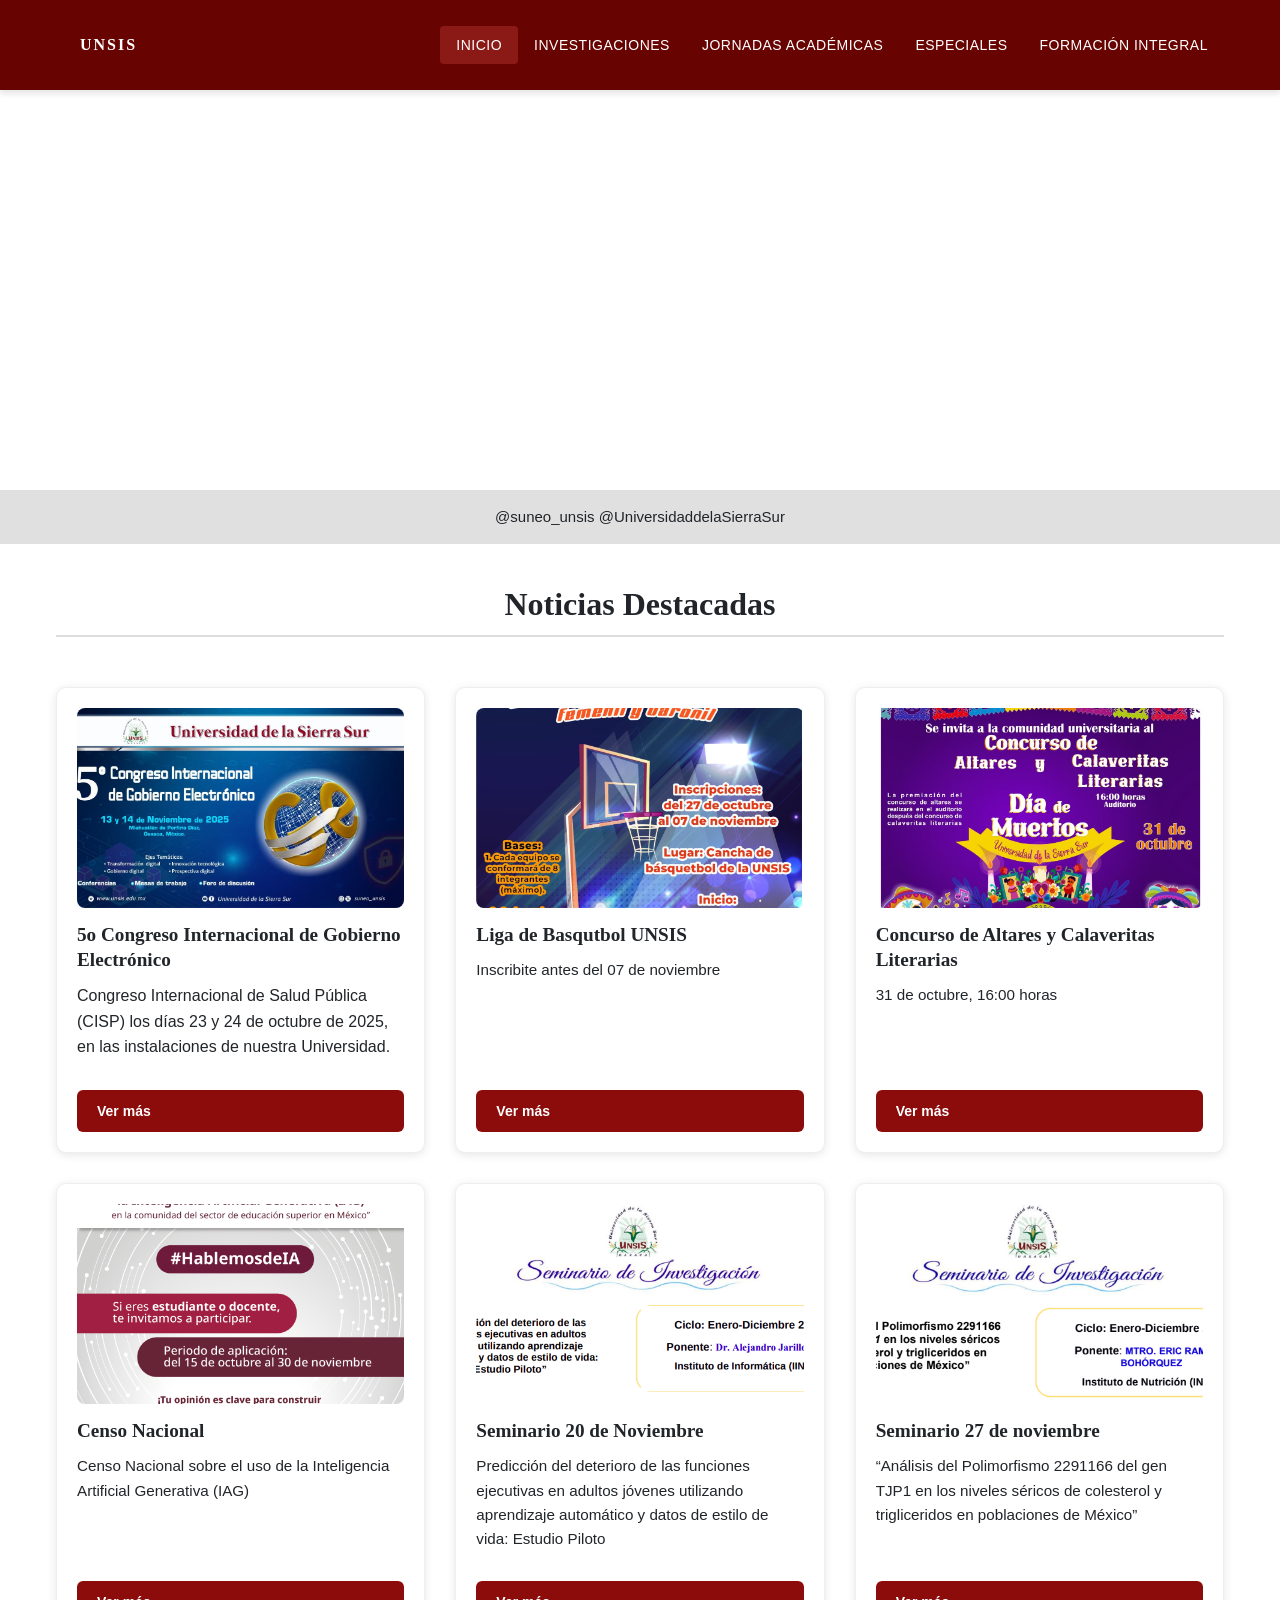
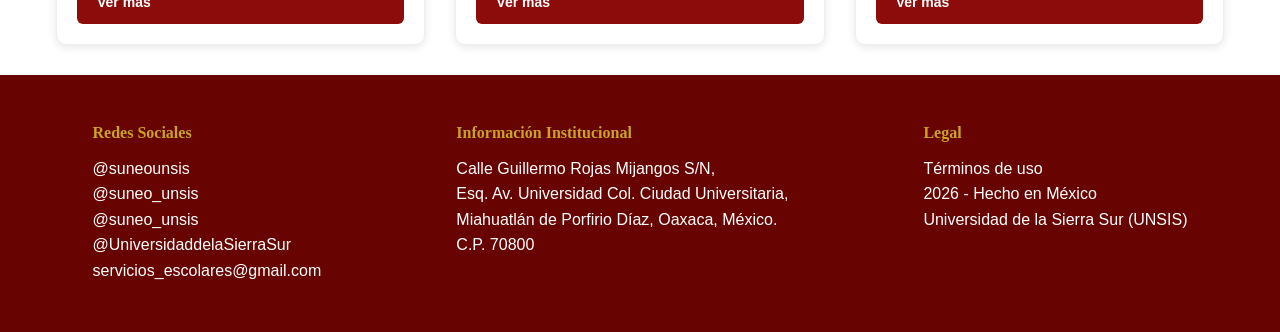
==== commit 5194a097: "Adición de noticias" ====
--- a/index.html
+++ b/index.html
@@ -5,11 +5,9 @@
     <meta charset="UTF-8">
     <meta name="viewport" content="width=device-width, initial-scale=1.0">
     <title>Noticias UNSIS </title>
+    <link rel="stylesheet" href="styles_da.css">
     <link rel="stylesheet" href="estilo.css">
-    <link rel="stylesheet" href="styles_da.css">
-    <!-- <link rel="stylesheet" href="styles_footer.css"> -->
     <link rel="stylesheet" href="styles.css">
-
 </head>
 
 <body>
--- a/estilo.css
+++ b/estilo.css
@@ -4,12 +4,15 @@
 
 /* ----- VARIABLES CSS para una mejor gestión de colores ----- */
 :root {
-    --color-unsis-dark: #6e0a0a; /* Rojo oscuro para hover/footer */
-    --color-unsis-medium: #7b0a0a; /* Rojo UNSIS principal (Header) */
-    --color-unsis-light: #8c0c0c; /* Rojo para menú principal y botones */
+    --color-unsis-dark: #6e0a0a;
+    /* Rojo oscuro para hover/footer */
+    --color-unsis-medium: #7b0a0a;
+    /* Rojo UNSIS principal (Header) */
+    --color-unsis-light: #8c0c0c;
+    /* Rojo para menú principal y botones */
     --color-fondo-claro: #f4f4f4;
     --color-texto-oscuro: #333;
-    --sombra-card: 0 4px 15px rgba(0,0,0,0.1);
+    --sombra-card: 0 4px 15px rgba(0, 0, 0, 0.1);
 }
 
 /* ----- GENERALES ----- */
@@ -57,7 +60,7 @@
     height: 55px;
     width: auto;
     object-fit: contain;
-    background: white; 
+    background: white;
     padding: 5px 10px;
     border-radius: 5px;
 }
@@ -87,7 +90,8 @@
 }
 
 .menu-principal a:hover {
-    color: #ffcc00; /* Color de acento */
+    color: #ffcc00;
+    /* Color de acento */
     text-decoration: none;
 }
 
@@ -130,6 +134,7 @@
 
 .btn-rojo:hover {
     background: var(--color-unsis-dark);
+    color: #ffcc00;
 }
 
 /* -------------------------------------
@@ -154,7 +159,8 @@
 
 .noticia-principal img {
     width: 100%;
-    height: 100%; /* Ajuste a la altura del contenedor */
+    height: 100%;
+    /* Ajuste a la altura del contenedor */
     object-fit: cover;
     display: block;
 }
@@ -173,7 +179,7 @@
 .grid-noticias {
     display: grid;
     /* Ajusta automáticamente las columnas, mínimo 300px, para 2 o 3 columnas */
-    grid-template-columns: repeat(auto-fit, minmax(300px, 1fr)); 
+    grid-template-columns: repeat(auto-fit, minmax(300px, 1fr));
     gap: 30px;
     padding: 30px 0;
 }
@@ -182,7 +188,7 @@
 .noticia-card {
     background: white;
     border-radius: 10px;
-    box-shadow: 0 2px 10px rgba(0,0,0,0.1);
+    box-shadow: 0 2px 10px rgba(0, 0, 0, 0.1);
     padding: 20px;
     display: flex;
     flex-direction: column;
@@ -192,12 +198,13 @@
 
 .noticia-card:hover {
     transform: translateY(-5px);
-    box-shadow: 0 8px 20px rgba(0,0,0,0.15);
+    box-shadow: 0 8px 20px rgba(0, 0, 0, 0.15);
 }
 
 .noticia-card img {
     width: 100%;
-    height: 200px; /* Altura fija para uniformidad visual en la cuadrícula */
+    height: 200px;
+    /* Altura fija para uniformidad visual en la cuadrícula */
     object-fit: cover;
     border-radius: 8px;
     margin-bottom: 15px;
@@ -210,7 +217,7 @@
 }
 
 .noticia-card p {
-    flex-grow: 1; 
+    flex-grow: 1;
     font-size: 0.95em;
     margin-bottom: 15px;
 }
@@ -239,7 +246,8 @@
 }
 
 .footer-principal a {
-    color: #ffcc00; /* Color de acento para enlaces */
+    color: #ffcc00;
+    /* Color de acento para enlaces */
     text-decoration: none;
 }
 
@@ -251,6 +259,7 @@
 
 /* Para tabletas (992px y menos) */
 @media (max-width: 992px) {
+
     /* La noticia principal se apila verticalmente */
     .noticia-principal {
         flex-direction: column;
@@ -277,7 +286,7 @@
         gap: 15px;
         padding: 20px;
     }
-    
+
     .top-bar {
         /* El header pasa a ser vertical */
         flex-direction: column;
@@ -287,19 +296,21 @@
     .top-bar .redes-top {
         margin-top: 10px;
     }
-    
+
     .footer-content {
         /* El footer pasa a ser vertical y centrado */
         flex-direction: column;
         text-align: center;
     }
-    
+
     .grid-noticias {
         /* La cuadrícula de noticias pasa a ser una sola columna */
         grid-template-columns: 1fr;
     }
 }
-@media (max-width: 768px){
+
+@media (max-width: 768px) {
+
     .barra-principal,
     .navbar,
     header {
--- a/styles.css
+++ b/styles.css
@@ -13,19 +13,17 @@
 
   /* Colores de acento */
   --color-acento: #c9a227;
-  --color-acento-light: #e8d48a;
 
   /* Colores neutros */
   --color-bg-primario: #ffffff;
   --color-bg-secundario: #f8f9fa;
-  --color-bg-terciario: #e9ecef;
   --color-text-primario: #212529;
   --color-text-secundario: #6c757d;
   --color-border: #dee2e6;
 
   /* Tipografía */
-  --fuente-primaria: "Segoe UI", Tahoma, Geneva, Verdana, sans-serif;
-  --fuente-heading: "Georgia", "Times New Roman", serif;
+  --fuente-principal: "Segoe UI", Tahoma, Geneva, Verdana, sans-serif;
+  --fuente-titulo: "Georgia", "Times New Roman", serif;
 
   /* Tamaños de fuente */
   --texto-xs: 0.75rem;
@@ -78,7 +76,7 @@
 }
 
 body {
-  font-family: var(--fuente-primaria);
+  font-family: var(--fuente-principal);
   font-size: var(--texto-base);
   line-height: 1.6;
   color: var(--color-text-primario);
@@ -112,7 +110,7 @@
 h4,
 h5,
 h6 {
-  font-family: var(--fuente-heading);
+  font-family: var(--fuente-titulo);
   line-height: 1.3;
   color: var(--color-text-primario);
 }
@@ -153,125 +151,6 @@
 }
 
 /* =============================================================================
-   HEADER
-   ============================================================================= */
-/* .header {
-  background-color: var(--color-primario);
-  color: var(--color-bg-primario);
-  position: sticky;
-  top: 0;
-  z-index: 1000;
-  box-shadow: var(--shadow-md);
-}
-
-.header__container {
-  display: flex;
-  flex-direction: column;
-  padding: var(--espaciado-md);
-}
-
-.header__top {
-  display: flex;
-  justify-content: space-between;
-  align-items: center;
-  margin-bottom: var(--espaciado-md);
-}
-
-.header__logo {
-  font-family: var(--fuente-heading);
-  font-size: var(--texto-2xl);
-  font-weight: bold;
-  color: var(--color-bg-primario);
-  letter-spacing: 2px;
-}
-
-.header__menu-btn {
-  background: none;
-  border: none;
-  color: var(--color-bg-primario);
-  font-size: var(--texto-xl);
-  cursor: pointer;
-  padding: var(--espaciado-sm);
-  display: flex;
-  flex-direction: column;
-  gap: 4px;
-}
-
-.header__menu-btn span {
-  display: block;
-  width: 25px;
-  height: 3px;
-  background-color: var(--color-bg-primario);
-  border-radius: 2px;
-  transition: var(--transition-fast);
-} */
-
-/* Navegación principal */
-/* .nav {
-  display: none;
-  flex-direction: column;
-}
-
-.nav.active {
-  display: flex;
-}
-
-.nav__menu {
-  display: flex;
-  flex-direction: column;
-  gap: var(--espaciado-xs);
-}
-
-.nav__item {
-  position: relative;
-}
-
-.nav__link {
-  display: block;
-  padding: var(--espaciado-sm) var(--espaciado-md);
-  color: var(--color-bg-primario);
-  font-weight: 500;
-  text-transform: uppercase;
-  font-size: var(--texto-sm);
-  letter-spacing: 0.5px;
-  border-radius: var(--border-radius-sm);
-  transition: background-color var(--transition-fast);
-}
-
-.nav__link:hover,
-.nav__link--active {
-  background-color: var(--color-primario-light);
-  color: var(--color-bg-primario);
-} */
-
-/* Submenú */
-/* .nav__submenu {
-  display: none;
-  flex-direction: column;
-  background-color: var(--color-primario-light);
-  padding-left: var(--espaciado-md);
-}
-
-.nav__item:hover .nav__submenu,
-.nav__submenu.active {
-  display: flex;
-}
-
-.nav__submenu-link {
-  display: block;
-  padding: var(--espaciado-sm) var(--espaciado-md);
-  color: var(--color-bg-primario);
-  font-size: var(--texto-sm);
-  opacity: 0.9;
-}
-
-.nav__submenu-link:hover {
-  opacity: 1;
-  background-color: rgba(255, 255, 255, 0.1);
-  color: var(--color-bg-primario);
-} */
-
-/* =============================================================================
    HERO / BANNER
    ============================================================================= */
 .hero {
@@ -554,85 +433,129 @@
 }
 
 /* =============================================================================
-   FOOTER
-   ============================================================================= */
-/* .footer {
+   HEADER
+   ============================================================================= */
+.header {
   background-color: var(--color-primario);
   color: var(--color-bg-primario);
-  padding: var(--espaciado-2xl) 0 var(--espaciado-lg);
-}
-
-.footer__grid {
-  display: grid;
-  grid-template-columns: 1fr;
-  gap: var(--espaciado-xl);
-  margin-bottom: var(--espaciado-xl);
-}
-
-.footer__section-title {
-  font-size: var(--texto-lg);
+  position: sticky;
+  top: 0;
+  z-index: 1000;
+  box-shadow: var(--shadow-md);
+}
+
+.header__container {
+  display: flex;
+  flex-direction: column;
+  padding: var(--espaciado-md);
+}
+
+.header__top {
+  display: flex;
+  justify-content: space-between;
+  align-items: center;
   margin-bottom: var(--espaciado-md);
-  color: var(--color-acento);
-}
-
-.footer__text {
-  font-size: var(--texto-sm);
-  line-height: 1.8;
+}
+
+.header__logo {
+  font-family: var(--fuente-titulo);
+  font-size: var(--text-2xl);
+  font-weight: bold;
+  color: var(--color-bg-primario);
+  letter-spacing: 2px;
+}
+
+.header__menu-btn {
+  background: none;
+  border: none;
+  color: var(--color-bg-primario);
+  font-size: var(--texto-xl);
+  cursor: pointer;
+  padding: var(--espaciado-sm);
+  display: flex;
+  flex-direction: column;
+  gap: 4px;
+}
+
+.header__menu-btn span {
+  display: block;
+  width: 25px;
+  height: 3px;
+  background-color: var(--color-bg-primario);
+  border-radius: 2px;
+  transition: var(--transition-fast);
+}
+
+/* Navegación principal */
+.nav {
+  display: none;
+  flex-direction: column;
+}
+
+.nav.active {
+  display: flex;
+}
+
+.nav__list {
+  display: flex;
+  flex-direction: column;
+  gap: var(--espaciado-xs);
+}
+
+.nav__item {
+  position: relative;
+}
+
+.nav__link {
+  display: block;
+  padding: var(--espaciado-sm) var(--espaciado-md);
+  color: var(--color-bg-primario);
+  font-weight: 500;
+  text-transform: uppercase;
+  font-size: var(--texto-sm);
+  letter-spacing: 0.5px;
+  border-radius: var(--border-radius-sm);
+  transition: background-color var(--transition-fast);
+}
+
+.nav__link:hover,
+.nav__link--active {
+  background-color: var(--color-primario-light);
+  color: var(--color-bg-primario);
+}
+
+/* Submenú */
+.nav__submenu {
+  display: none;
+  flex-direction: column;
+  background-color: var(--color-primario-light);
+  padding-left: var(--spacing-md);
+}
+
+.nav__item:hover .nav__submenu,
+.nav__submenu.active {
+  display: flex;
+}
+
+.nav__submenu-link {
+  display: block;
+  padding: var(--espaciado-sm) var(--espaciado-md);
+  color: var(--color-bg-primario);
+  font-size: var(--texto-sm);
   opacity: 0.9;
 }
 
-.footer__social {
-  display: flex;
-  gap: var(--espaciado-md);
-  margin-top: var(--espaciado-md);
-}
-
-.footer__social-link {
-  display: flex;
-  align-items: center;
-  gap: var(--espaciado-xs);
-  color: var(--color-bg-primario);
-  font-size: var(--texto-sm);
-  opacity: 0.9;
-  transition: opacity var(--transition-fast);
-}
-
-.footer__social-link:hover {
+.nav__submenu-link:hover {
   opacity: 1;
-  color: var(--color-acento);
-}
-
-.footer__bottom {
-  padding-top: var(--espaciado-lg);
-  border-top: 1px solid rgba(255, 255, 255, 0.2);
-  text-align: center;
-}
-
-.footer__copyright {
-  font-size: var(--texto-sm);
-  opacity: 0.8;
-}
-
-.footer__links {
-  margin-top: var(--espaciado-sm);
-}
-
-.footer__link {
-  color: var(--color-bg-primario);
-  font-size: var(--texto-sm);
-  opacity: 0.8;
-}
-
-.footer__link:hover {
-  opacity: 1;
-  color: var(--color-acento);
-} */
+  background-color: rgba(255, 255, 255, 0.1);
+  color: var(--color-bg-primario);
+}
 
 /* =============================================================================
    RESPONSIVE - TABLET (768px+)
    ============================================================================= */
 @media (min-width: 768px) {
-  /* .header__container {
+  .header__container {
     flex-direction: row;
     align-items: center;
     justify-content: space-between;
@@ -650,9 +573,9 @@
     display: flex;
   }
 
-  .nav__menu {
+  .nav__list {
     flex-direction: row;
-    gap: var(--espaciado-xs);
+    gap: var(--spacing-xs);
   }
 
   .nav__submenu {
@@ -664,14 +587,14 @@
     border-radius: var(--border-radius-sm);
     box-shadow: var(--shadow-lg);
     z-index: 100;
-  } */
+  }
 
   .hero {
     height: 400px;
   }
 
   .hero__title {
-    font-size: var(--texto-4xl);
+    font-size: var(--text-4xl);
   }
 
   .cards-grid {
@@ -701,10 +624,6 @@
   .books-grid {
     grid-template-columns: repeat(3, 1fr);
   }
-
-  /* .footer__grid {
-    grid-template-columns: repeat(2, 1fr);
-  } */
 }
 
 /* =============================================================================
@@ -739,297 +658,4 @@
   .books-grid {
     grid-template-columns: repeat(5, 1fr);
   }
-
-  /* .footer__grid {
-    grid-template-columns: repeat(3, 1fr);
-  } */
-}
-
-/* ======================
-   HEADER
-   ====================== */
-
-/* .header {
-  background-color: var(--color-primario);
-}
-
-.header-bar {
-  display: flex;
-  justify-content: space-between;
-  align-items: center;
-  min-height: 70px;
-} */
-
-/* IZQUIERDA */
-/* .header-left {
-  display: flex;
-  align-items: center;
-  gap: 0.75rem;
-}
-
-.login-icon {
-  font-size: 1.2rem;
-  text-decoration: none;
-  color: #FFFFFF;
-}
-
-.logo-unsis {
-  height: 40px;
-  width: auto;
-}
-
-.site-title {
-  color: #FFFFFF;
-  font-weight: 600;
-  font-size: 1.1rem;
-} */
-
-/* MENÚ */
-/* .nav {
-  display: flex;
-  align-items: center;
-  gap: 1.5rem;
-}
-
-.nav a {
-  color: #FFFFFF;
-  text-decoration: none;
-  font-weight: 500;
-  white-space: nowrap;
-} */
-
-/* =============================================================================
-   HEADER
-   ============================================================================= */
-.header {
-  background-color: var(--color-primario);
-  color: var(--color-bg-primario);
-  position: sticky;
-  top: 0;
-  z-index: 1000;
-  box-shadow: var(--shadow-md);
-}
-
-.header__container {
-  display: flex;
-  flex-direction: column;
-  padding: var(--espaciado-md);
-}
-
-.header__top {
-  display: flex;
-  justify-content: space-between;
-  align-items: center;
-  margin-bottom: var(--espaciado-md);
-}
-
-.header__logo {
-  font-family: var(--fuente-heading);
-  font-size: var(--text-2xl);
-  font-weight: bold;
-  color: var(--color-bg-primario);
-  letter-spacing: 2px;
-}
-
-.header__menu-btn {
-  background: none;
-  border: none;
-  color: var(--color-bg-primario);
-  font-size: var(--texto-xl);
-  cursor: pointer;
-  padding: var(--espaciado-sm);
-  display: flex;
-  flex-direction: column;
-  gap: 4px;
-}
-
-.header__menu-btn span {
-  display: block;
-  width: 25px;
-  height: 3px;
-  background-color: var(--color-bg-primario);
-  border-radius: 2px;
-  transition: var(--transition-fast);
-}
-
-/* Navegación principal */
-.nav {
-  display: none;
-  flex-direction: column;
-}
-
-.nav.active {
-  display: flex;
-}
-
-.nav__list {
-  display: flex;
-  flex-direction: column;
-  gap: var(--espaciado-xs);
-}
-
-.nav__item {
-  position: relative;
-}
-
-.nav__link {
-  display: block;
-  padding: var(--espaciado-sm) var(--espaciado-md);
-  color: var(--color-bg-primario);
-  font-weight: 500;
-  text-transform: uppercase;
-  font-size: var(--texto-sm);
-  letter-spacing: 0.5px;
-  border-radius: var(--border-radius-sm);
-  transition: background-color var(--transition-fast);
-}
-
-.nav__link:hover,
-.nav__link--active {
-  background-color: var(--color-primario-light);
-  color: var(--color-bg-primario);
-}
-
-/* Submenú */
-.nav__submenu {
-  display: none;
-  flex-direction: column;
-  background-color: var(--color-primario-light);
-  padding-left: var(--spacing-md);
-}
-
-.nav__item:hover .nav__submenu,
-.nav__submenu.active {
-  display: flex;
-}
-
-.nav__submenu-link {
-  display: block;
-  padding: var(--espaciado-sm) var(--espaciado-md);
-  color: var(--color-bg-primario);
-  font-size: var(--texto-sm);
-  opacity: 0.9;
-}
-
-.nav__submenu-link:hover {
-  opacity: 1;
-  background-color: rgba(255, 255, 255, 0.1);
-  color: var(--color-bg-primario);
-}
-
-/* =============================================================================
-   RESPONSIVE - TABLET (768px+)
-   ============================================================================= */
-@media (min-width: 768px) {
-  .header__container {
-    flex-direction: row;
-    align-items: center;
-    justify-content: space-between;
-  }
-
-  .header__top {
-    margin-bottom: 0;
-  }
-
-  .header__menu-btn {
-    display: none;
-  }
-
-  .nav {
-    display: flex;
-  }
-
-  .nav__list {
-    flex-direction: row;
-    gap: var(--spacing-xs);
-  }
-
-  .nav__submenu {
-    position: absolute;
-    top: 100%;
-    left: 0;
-    min-width: 200px;
-    padding-left: 0;
-    border-radius: var(--border-radius-sm);
-    box-shadow: var(--shadow-lg);
-    z-index: 100;
-  }
-
-  .hero {
-    height: 400px;
-  }
-
-  .hero__title {
-    font-size: var(--text-4xl);
-  }
-
-  .cards-grid {
-    grid-template-columns: repeat(2, 1fr);
-  }
-
-  .institutes-grid {
-    grid-template-columns: repeat(2, 1fr);
-  }
-
-  .specials-grid {
-    grid-template-columns: repeat(2, 1fr);
-  }
-
-  .clubs-grid {
-    grid-template-columns: repeat(2, 1fr);
-  }
-
-  .culture-grid {
-    grid-template-columns: repeat(3, 1fr);
-  }
-
-  .sports-grid {
-    grid-template-columns: repeat(2, 1fr);
-  }
-
-  .books-grid {
-    grid-template-columns: repeat(3, 1fr);
-  }
-
-  .footer__grid {
-    grid-template-columns: repeat(2, 1fr);
-  }
-}
-
-/* =============================================================================
-   RESPONSIVE - DESKTOP (1024px+)
-   ============================================================================= */
-@media (min-width: 1024px) {
-  .cards-grid {
-    grid-template-columns: repeat(3, 1fr);
-  }
-
-  .institutes-grid {
-    grid-template-columns: repeat(2, 1fr);
-  }
-
-  .institute-card {
-    flex-direction: row;
-  }
-
-  .institute-card__image {
-    width: 200px;
-    height: auto;
-  }
-
-  .specials-grid {
-    grid-template-columns: repeat(3, 1fr);
-  }
-
-  .sports-grid {
-    grid-template-columns: repeat(3, 1fr);
-  }
-
-  .books-grid {
-    grid-template-columns: repeat(5, 1fr);
-  }
-
-  .footer__grid {
-    grid-template-columns: repeat(3, 1fr);
-  }
 }
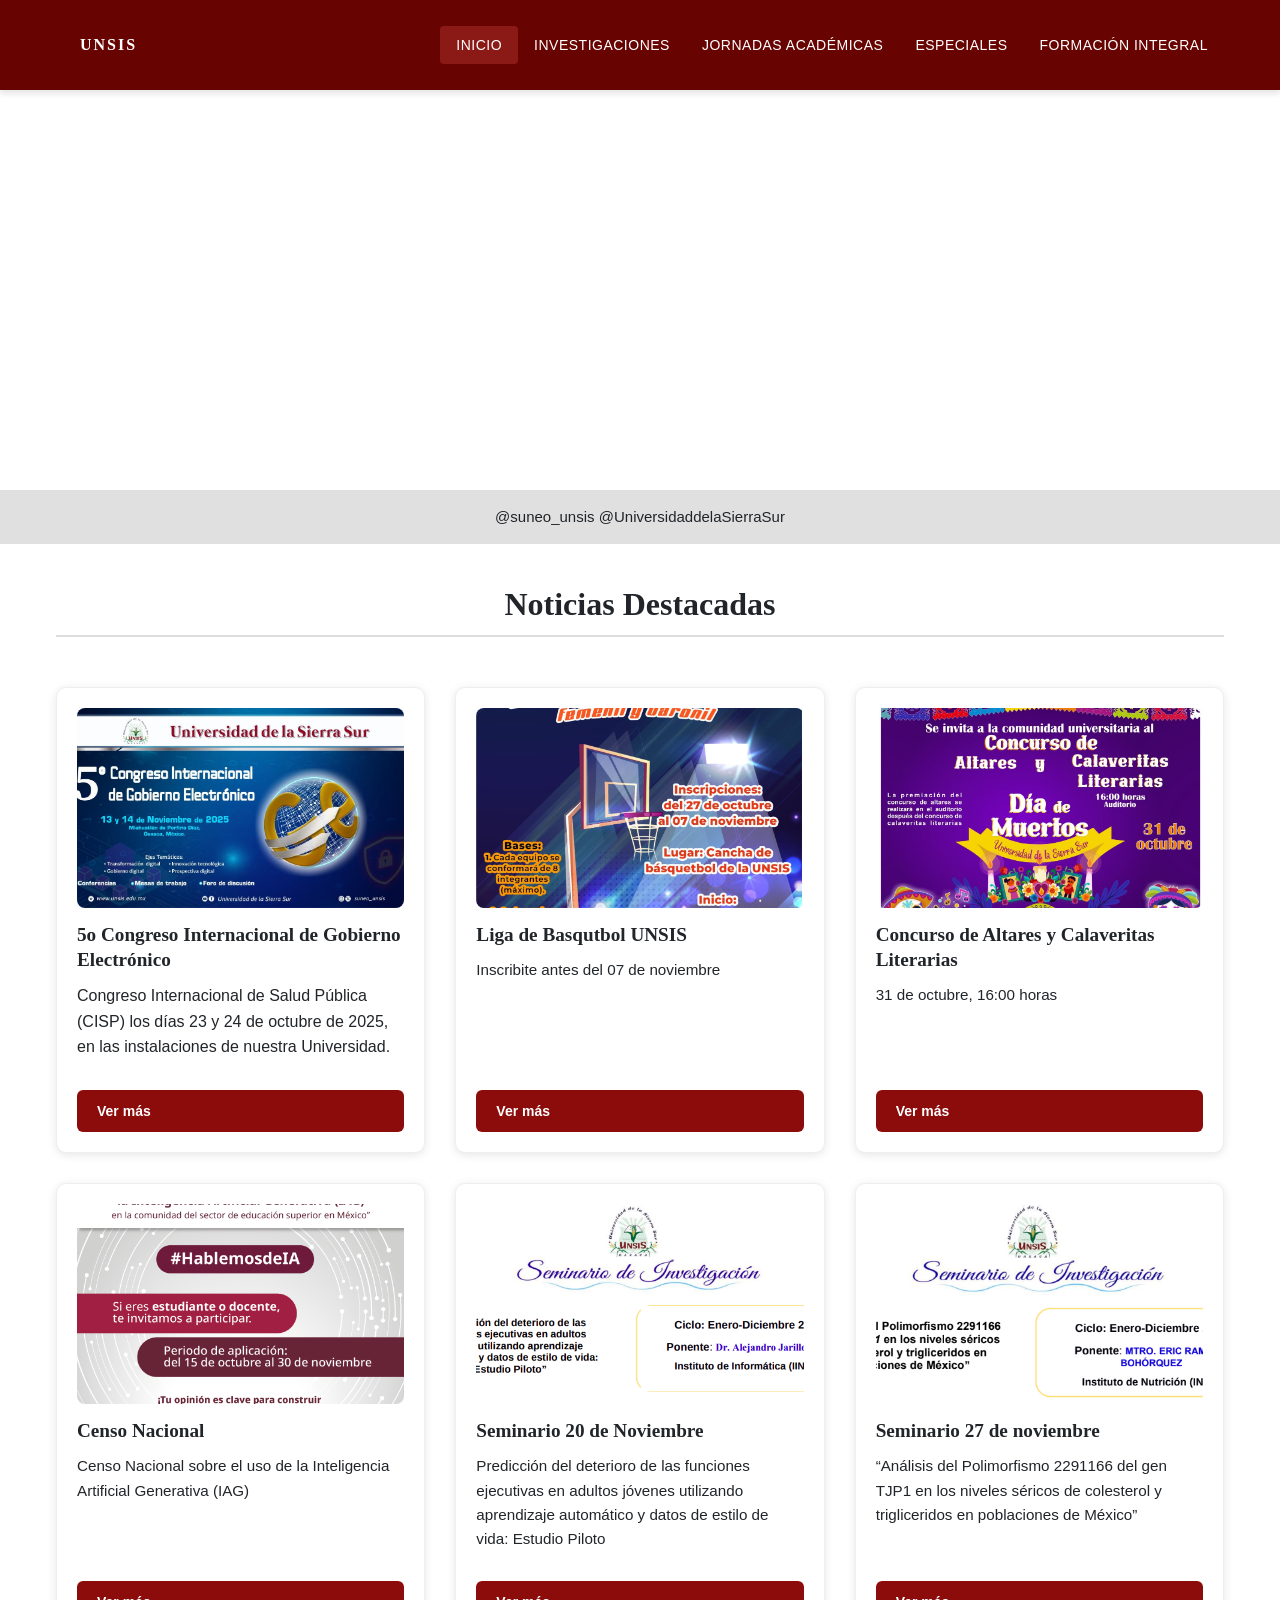
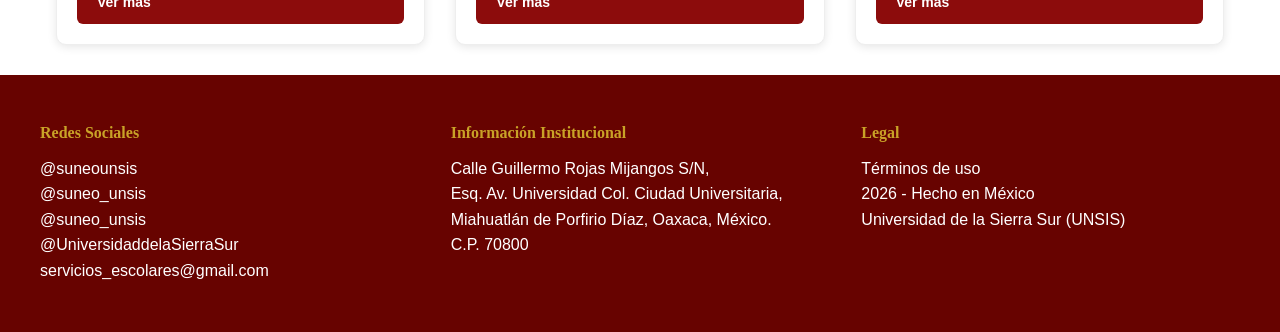
==== commit 138abe42: "Corrección de header en página principal para vista de dispositivos móviles" ====
--- a/index.html
+++ b/index.html
@@ -27,26 +27,6 @@
 
     <main class="contenido-principal">
         <div class="container">
-
-            <!--  <h2>Noticias Destacadas</h2>
-
-            <article class="noticia-principal">
-                <div class="noticia-img-container">
-                    <img src="CAR CIGE 5 - pagina.jpg" alt="Imagen del 5o Congreso Internacional de Gobierno Electrónico">
-                </div>
-                <div class="noticia-texto">
-                    <h3>5o Congreso Internacional de Gobierno Electrónico</h3>
-                    <p>
-                        La Universidad de la Sierra Sur a través del Instituto de Investigación sobre la Salud Pública (IISSP)
-                        convoca a la comunidad académica, científica, social y del sector salud a participar en el 2o. Congreso
-                        Internacional de Salud Pública (CISP) los días 23 y 24 de octubre de 2025, en las instalaciones de 
-                        nuestra Universidad.
-                    </p>
-                    <a href="#" class="btn-rojo">Ver más</a>
-                </div>
-            </article>
-
-            <hr> -->
 
             <h2>Noticias Destacadas</h2>
 
--- a/estilo.css
+++ b/estilo.css
@@ -43,56 +43,6 @@
     max-width: 1200px;
     margin: 0 auto;
     padding: 0 20px;
-}
-
-/* ----- HEADER ROJO INSTITUCIONAL ----- */
-.top-bar {
-    background: var(--color-unsis-medium);
-    color: white;
-    padding: 10px 30px;
-    display: flex;
-    justify-content: space-between;
-    align-items: center;
-    font-size: 14px;
-}
-
-.top-bar .logo {
-    height: 55px;
-    width: auto;
-    object-fit: contain;
-    background: white;
-    padding: 5px 10px;
-    border-radius: 5px;
-}
-
-.top-bar .redes-top {
-    display: flex;
-    gap: 15px;
-}
-
-/* ----- MENu PRINCIPAL ----- */
-.menu-principal {
-    background: var(--color-unsis-light);
-    color: white;
-    padding: 15px 40px;
-    display: flex;
-    gap: 40px;
-    justify-content: center;
-    font-size: 15px;
-    font-weight: 500;
-}
-
-.menu-principal a {
-    color: white;
-    text-decoration: none;
-    padding: 5px 0;
-    transition: color 0.3s;
-}
-
-.menu-principal a:hover {
-    color: #ffcc00;
-    /* Color de acento */
-    text-decoration: none;
 }
 
 /* ----- HERO (IMAGEN PRINCIPAL) ----- */
@@ -222,39 +172,6 @@
     margin-bottom: 15px;
 }
 
-/* -------------------------------------
-   FOOTER (Pie de Página)
-   ------------------------------------- */
-
-.footer-principal {
-    background: var(--color-unsis-dark);
-    color: white;
-    padding: 40px 0;
-    margin-top: 50px;
-    font-size: 14px;
-}
-
-.footer-content {
-    display: flex;
-    justify-content: space-around;
-    gap: 30px;
-    text-align: left;
-}
-
-.footer-principal p {
-    margin: 5px 0;
-}
-
-.footer-principal a {
-    color: #ffcc00;
-    /* Color de acento para enlaces */
-    text-decoration: none;
-}
-
-.footer-principal a:hover {
-    text-decoration: underline;
-}
-
 /* ----- RESPONSIVE (Ajustes para Tabletas y Móviles) ----- */
 
 /* Para tabletas (992px y menos) */
@@ -280,40 +197,8 @@
 
 /* Para móviles (768px y menos) */
 @media (max-width: 768px) {
-    .menu-principal {
-        /* El menú pasa a ser vertical */
-        flex-direction: column;
-        gap: 15px;
-        padding: 20px;
-    }
-
-    .top-bar {
-        /* El header pasa a ser vertical */
-        flex-direction: column;
-        padding: 15px;
-    }
-
-    .top-bar .redes-top {
-        margin-top: 10px;
-    }
-
-    .footer-content {
-        /* El footer pasa a ser vertical y centrado */
-        flex-direction: column;
-        text-align: center;
-    }
-
     .grid-noticias {
         /* La cuadrícula de noticias pasa a ser una sola columna */
         grid-template-columns: 1fr;
     }
-}
-
-@media (max-width: 768px) {
-
-    .barra-principal,
-    .navbar,
-    header {
-        display: none;
-    }
 }
--- a/styles.css
+++ b/styles.css
@@ -125,22 +125,6 @@
   padding: 0 var(--espaciado-md);
 }
 
-.sr-only {
-  position: absolute;
-  width: 1px;
-  height: 1px;
-  padding: 0;
-  margin: -1px;
-  overflow: hidden;
-  clip: rect(0, 0, 0, 0);
-  white-space: nowrap;
-  border: 0;
-}
-
-.text-center {
-  text-align: center;
-}
-
 .section-title {
   font-size: var(--texto-2xl);
   color: var(--color-primario);
@@ -156,12 +140,12 @@
 .hero {
   position: relative;
   height: 300px;
-  /*background: linear-gradient(135deg, var(--color-primario) 0%, var(--color-primario-light) 100%);*/
+  /* background: linear-gradient(135deg, var(--color-primario) 0%, var(--color-primario-light) 100%); */
   display: flex;
   align-items: center;
   justify-content: center;
   text-align: center;
-  /*color: var(--color-bg-primario);*/
+  /* color: var(--color-bg-primario); */
   overflow: hidden;
 }
 
